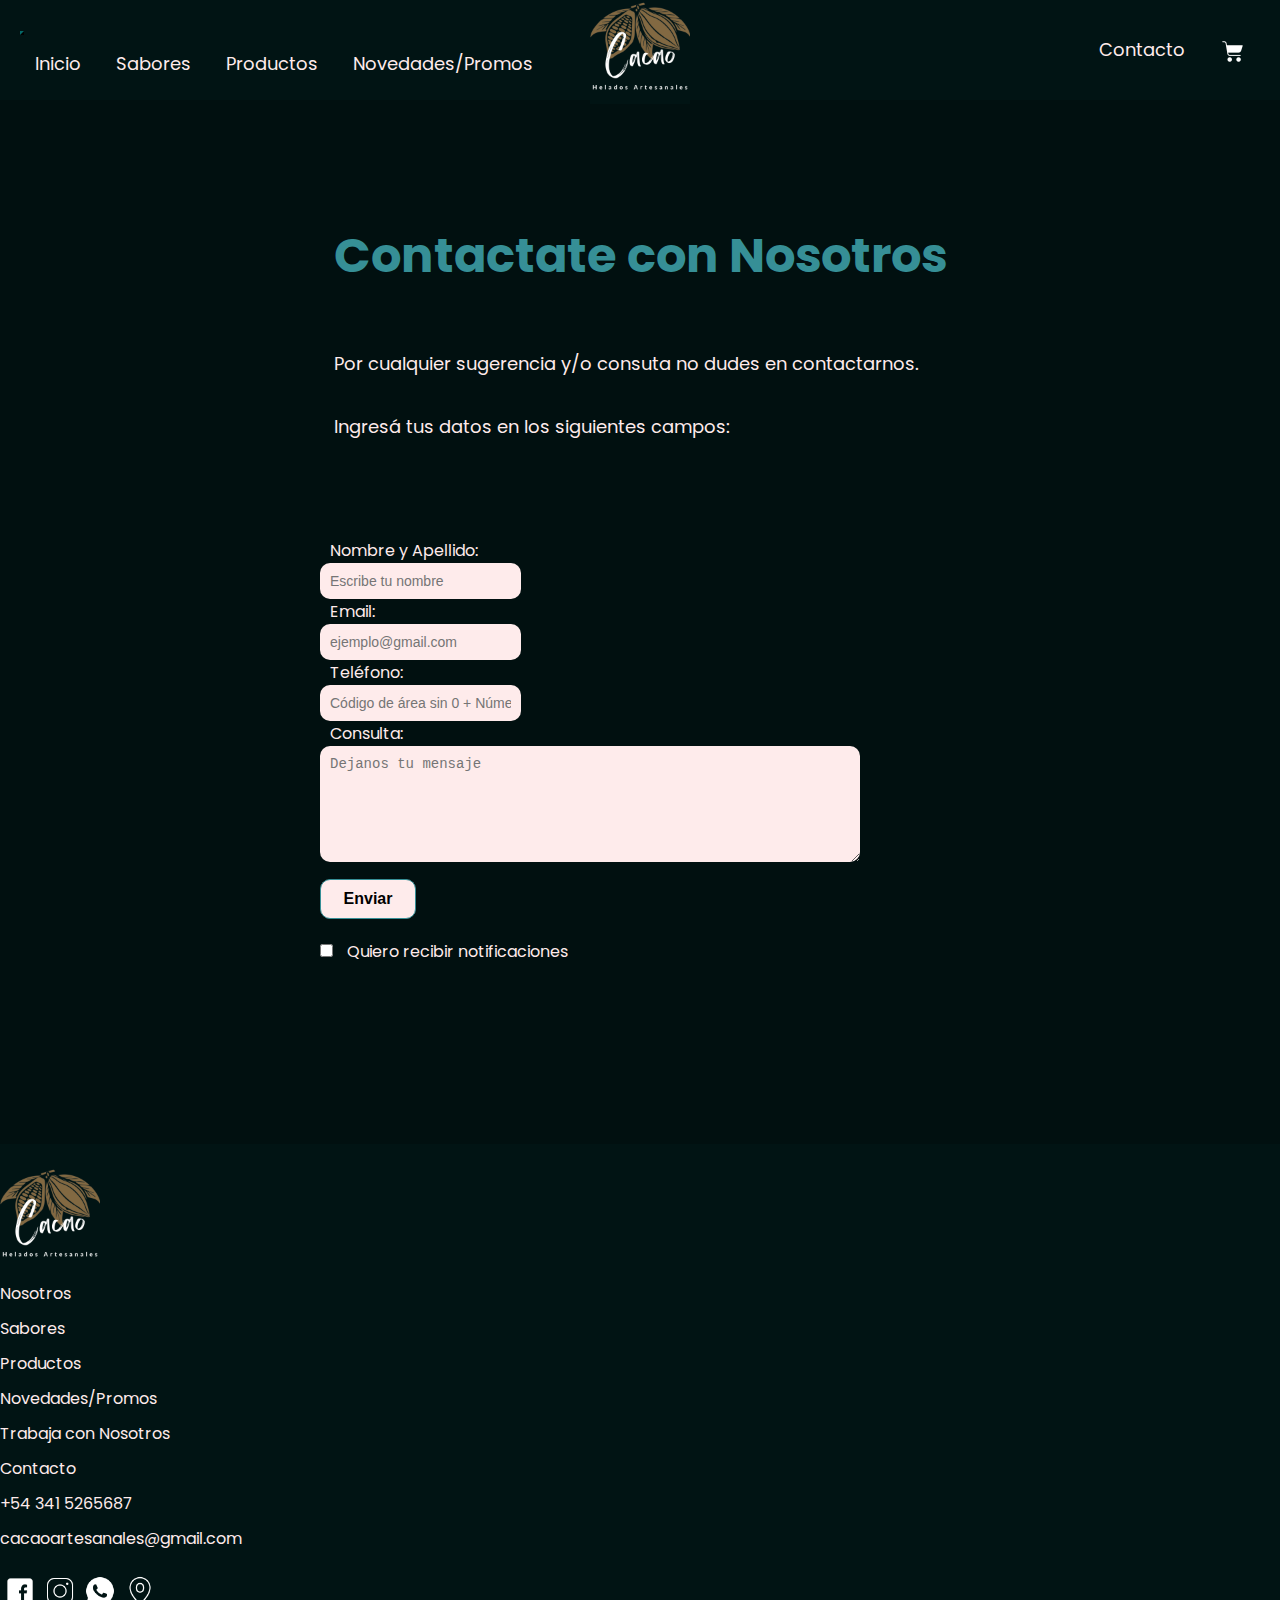
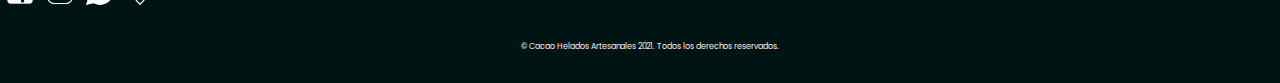
==== contacto.html @ 09f4a3fc "Cambio de imagenes" ====
<!DOCTYPE html>
<html lang="en">

<head>
    <meta charset="UTF-8">
    <meta http-equiv="X-UA-Compatible" content="IE=edge">
    <meta name="viewport" content="width=device-width, initial-scale=1.0">

    <!-- Normalize CSS-->
    <link rel="stylesheet" href="css/normalize.css">

    <!--  Bootstrap CSS -->
    <link href="https://cdn.jsdelivr.net/npm/bootstrap@5.1.3/dist/css/bootstrap.min.css" rel="stylesheet"
        integrity="sha384-1BmE4kWBq78iYhFldvKuhfTAU6auU8tT94WrHftjDbrCEXSU1oBoqyl2QvZ6jIW3" crossorigin="anonymous">

    <!-- CSS -->
    <link rel="stylesheet" href="css/style.css">

    <!-- Google Fonts (Aclaración: no toma la opción Import por CSS) -->
    <link rel="preconnect" href="https://fonts.googleapis.com">
    <link rel="preconnect" href="https://fonts.gstatic.com" crossorigin>
    <link href="https://fonts.googleapis.com/css2?family=Poppins&display=swap" rel="stylesheet">

    <title>Cacao Helados Artesanales</title>
</head>

<body>
    <!-- Header -->
    <header>
        <!-- Bootstrap Nav -->
        <nav class="navbar navbar-expand-lg navbar-dark primera-lista">
            <div>
                <button class="custom-toggler navbar-toggler" type="button" data-bs-toggle="collapse"
                    data-bs-target="#navbarSupportedContent" aria-controls="navbarSupportedContent"
                    aria-expanded="false" aria-label="Toggle navigation">
                    <span class="navbar-toggler-icon"></span>
                </button>
                <div class="collapse navbar-collapse" id="navbarSupportedContent">
                    <ul class="navbar-nav me-auto mb-2 mb-lg-0 dropdown-menu dropdown-menu-end custom-dropdown">
                        <li>
                            <a class="active" aria-current="page" href="index.html">Inicio</a>
                        </li>
                        <li>
                            <a href="sabores.html">Sabores</a>
                        </li>
                        <li>
                            <a href="productos.html">Productos</a>
                        </li>
                        <li>
                            <a href="novedades-promos.html">Novedades/Promos</a>
                        </li>
                    </ul>
                </div>
            </div>
        </nav>
        <div class="logo">
            <a href="index.html">
                <img class="logo-img" src="images/logo-negocio.png" alt="Logo Cacao Helados Artesanales">
            </a>
        </div>
        <nav class="navbar navbar-expand-lg segunda-lista">
            <ul class="navbar-nav">
                <li class="no-show-list"><a href="contacto.html">Contacto</a></li>
                <li><a href="index.html"><img class="carrito" src="images/icono-carrito.png"
                            alt="Icono carrito de compras"></a></li>
            </ul>
        </nav>
    </header>
    <!-- Contacto -->
    <section class="contacto">
        <!-- Intro -->
        <div class="intro-form">
            <h1>Contactate con Nosotros</h1>
            <p>
                Por cualquier sugerencia y/o consuta no dudes en contactarnos.
            </p>
            <p>
                Ingresá tus datos en los siguientes campos:
            </p>
        </div>
        <!-- Formulario - Bootstrap -->
        <form action="#">
            <div class="mb-3">
                <label for="nombre-apellido" class="form-label">Nombre y Apellido:</label><br>
                <input type="text" class="form-control" id="nombre-apellido" name="nombreyapellido"
                    placeholder="Escribe tu nombre"><br>
            </div>
            <div class="mb-3">
                <label for="email" class="form-label">Email:</label><br>
                <input type="email" class="form-control" id="email" name="email" placeholder="ejemplo@gmail.com"><br>
            </div>
            <div class="mb-3">
                <label for="tel" class="form-label">Teléfono:</label><br>
                <input type="text" class="form-control" id="tel" name="tel" placeholder="Código de área sin 0 + Número sin el 15"><br>
            </div>
            <div class="mb-3">
                <label for="mensaje" class="form-label">Consulta:</label><br>
                <textarea class="form-control customize-textarea" name="consulta" id="consulta" cols="60" rows="6"
                    placeholder="Dejanos tu mensaje"></textarea><br>
            </div>
            <input type="submit" value="Enviar"><br>
            <div class="form-check form-switch">
                <input class="form-check-input" type="checkbox" id="suscripcion" name="aceptar">
                <label class="form-check-label" for="suscripcion">Quiero recibir notificaciones</label><br>
            </div>
        </form>
    </section>
    <!-- Footer - Bootstrap -->
    <footer class="container-fluid">
        <div class="row align-items-center justify-content-around">
            <div class="col-12 col-lg-2 align-self-start div-footer">
                <img src="images/logo-negocio.png" alt="Logo Cacao Helados Artesanales">
            </div>
            <div class="col-12 col-lg-2 align-self-start div-footer">
                <a href="#nosotros">Nosotros</a>
                <a href="sabores.html">Sabores</a>
            </div>
            <div class="col-12 col-lg-2 align-self-start div-footer">
                <a href="productos.html">Productos</a>
                <a href="novedades-promos.html">Novedades/Promos</a>
            </div>
            <div class="col-12 col-lg-2 align-self-start div-footer">
                <a href="contacto.html">Trabaja con Nosotros</a>
            </div>
            <div class="col-12 col-lg-auto align-self-start div-footer">
                <a href="contacto.html">Contacto</a>
                <p>
                    +54 341 5265687
                </p>
                <p>
                    cacaoartesanales@gmail.com
                </p>
            </div>
        </div>
        <div class="row align-items-center justify-content-center">
            <div class="col-12 justify-content-center socialmedia">
                <a href="https://www.facebook.com/">
                    <img src="images/icono-facebook.png" alt="Icono logo facebook">
                </a>
                <a href="https://www.instagram.com/">
                    <img src="images/icono-instagram.png" alt="Icono logo instagram">
                </a>
                <a href="https://www.whatsapp.com/">
                    <img src="images/icono-whatsapp.png" alt="Icono logo whatsapp">
                </a>
                <a href="https://goo.gl/maps/V7QZCVcRKYH2FCdX8">
                    <img src="images/icono-ubicacion.png" alt="Icono logo ubicación">
                </a>
            </div>
        </div>
        <div class="row justify-content-center">
            <p class="col-12 copyright">
                &copy; Cacao Helados Artesanales 2021. Todos los derechos reservados.
            </p>
        </div>
    </footer>

    <!-- Bootstrap Bundle with Popper -->
    <script src="https://cdn.jsdelivr.net/npm/bootstrap@5.1.3/dist/js/bootstrap.bundle.min.js"
        integrity="sha384-ka7Sk0Gln4gmtz2MlQnikT1wXgYsOg+OMhuP+IlRH9sENBO0LRn5q+8nbTov4+1p"
        crossorigin="anonymous"></script>
</body>

</html>
---- css/style.css ----
* {
    margin: 0;
    padding: 0;
}
/* HTML Index */
body {
    font-family: 'Poppins', sans-serif;
    width: 100%;
    background-color: #011010;
    overflow-x: hidden;
}
/* Header */ 
header {
    display: flex;
    width: 100%;
    height: 100px;
    align-items: center;
    justify-content: space-between;
    align-content: space-around;
    position: sticky;
    top: 0;
    z-index: 1;
    background-color: rgb(1, 20, 20);
}
nav{
    height: 100%;
    font-size: 18px;
    padding: 0 20px;
    box-sizing: border-box;
}
.custom-toggler.navbar-toggler {
    border-color: rgb(1, 20, 20);
  }
.navbar-dark .navbar-toggler-icon {
    background-image: url('../images/icono-menu.png');
}
ul {
    flex-wrap: wrap;
    list-style: none;
}
.custom-dropdown {
    background-color: rgb(1, 20, 20);
    border: none;
    font-size: 18px;
    padding: 0;
}
li {
    display: inline-flex;
    padding: 10px 15px;
    background-color: rgb(1, 20, 20);
}
li a:link, li a:hover, li a:visited, li a:active {
    text-decoration: none;
}
li a:link, li a:visited, li a:active {
    color: #feebeb;
}
li a:hover {
    color: rgb(54, 143, 150);
}
.logo {
    display: flex;
    background-color: rgb(1, 20, 20);
}
.logo-img {
    width: 100px;
    height: 100px;
}
.primera-lista {
    display: flex;
    justify-content: flex-start;
    align-items: center;
    width: 45%;
}
.segunda-lista {
    display: flex;
    justify-content: flex-end;
    align-items: center;
    width: 45%;
}
.carrito {
    width: 25px;
    height: 25px;
    vertical-align: middle;
}
/* Portada */
.fondo-portada{
    margin-left: auto;
    margin-right: auto;
    width: 100%;
}
/* Frase marca */
.frase-marca {
    display: flex;
    justify-content: center;
    padding: 80px;
    font-size: 30px;
    color: #feebeb;
    overflow: hidden;
    white-space: nowrap;
}
.frase-marca p{
    text-align: center;
}
/* Nosotros */
#nosotros {
    display: flex;
    flex-direction: column;
    align-items: center;
    width: 100%;
}
h1 {
    padding: 40px;
    font-size: 48px;
    font-weight: bold;
    color: rgb(54, 143, 150);
    text-align: center;
}
.flex-container {
    display: flex;
    flex-direction: row;
    flex-wrap: nowrap;
    align-items: center;
    justify-content: space-around;
}
h2 {
    padding: 20px;
    font-size: 28px;
    text-align: left;
    color: rgb(54, 143, 150);
}
#nosotros .texto-nosotros {
    width: 45%;
    height: 550px;
}
.texto-nosotros p {
    padding-left: 20px;
    padding-right: 20px;
    padding-bottom: 100px;
    font-size: 16px;
    color: #feebeb;
}
/* Galería de imágenes - Bootstrap */
.galeria {
    display: flex;
    align-items: center;
    width: 45%;
    overflow: hidden;
    box-sizing: border-box;
    justify-content: center;
}
.carousel-item img {
    object-fit: cover;
    height: 500px;
}
/* Servicios */
#servicios {
    display: flex;
    flex-direction: column;
    align-items: center;
    width: 100%;
    padding: 100px 0;
}
h4 {
    padding-top: 80px;
    padding-bottom: 40px;
    font-size: 28px;
    font-weight: bold;
    color: rgb(54, 143, 150);
}
.flex-container-servicios {
    display: flex;
    flex-direction: row;
    flex-wrap: wrap;
    justify-content: space-around;
    width: 100%;
}
#servicios .div-servicios {
    display: flex;
    align-items:center;
    width: 40%;
    margin-bottom: 10px;
    border: 0.5px solid rgb(54, 143, 150);
    background-color: white;
}
.div-servicios img {
    width: 60px;
    height: 60px;
    padding: 10px;
}
p.recuadro {
    font-size: 10px;
    color: black;
}
p.recuadro a:link, p.recuadro a:visited, p.recuadro a:hover, p.recuadro a:active {
    text-decoration: none;
    color: rgb(54, 143, 150);
}
/* Ubicación */
.ubicacion-mapa {
    display: flex;
    flex-direction: column;
    align-items: center;
    justify-content: center;
}
.ubicacion {
    padding-top: 80px;
    font-size: 18px;
    color: #feebeb;
}
.no-show-div {
    display: none;
}
.mapa {
    margin-bottom: 80px;
}
/* Footer */
footer {
    padding: 20px 0;
    background-color: rgb(1, 20, 20);
    box-sizing: border-box;
    overflow-x: hidden;
}
footer img {
    width: 100px;
    height: 100px;
}
.div-footer a{
    display: block;
    margin-top: 10px;
}
.div-socialmedia a{
    text-decoration: none;
}
.div-footer p{
    margin-top: 10px;
    color: #feebeb;
    word-wrap: break-word;
}
footer .socialmedia {
    display: flex;
    padding: 20px 0;
    box-sizing: border-box;
}
footer .socialmedia img {
    vertical-align: top;
    width: 30px;
    height: 30px;
    margin: 5px;
}
footer p.copyright {
    width: 100%;
    padding: 10px;
    font-size: 8px;
    text-align: center;
    color: #feebeb;
}
.div-footer a:link, .div-footer a:hover, .div-footer a:visited, .div-footer a:active {
    text-decoration: none;
}
.div-footer a:link, .div-footer a:visited, .div-footer a:active {
    color: #feebeb;
}
.div-footer a:hover {
    color: rgb(54, 143, 150);
}
/*Fin HTML Index */

/* HTML Sabores */
/* Nuestros Sabores */
#seccion-sabores {
    display: flex;
    flex-direction: column;
    justify-content: space-between;
    align-items: center;
    width: 100%;
    padding: 80px 0;
}
h2.subtitulo-sabores {
    padding-bottom: 60px;
}
/* Primer bloque - Clásicos */
.clasicos {
    display: flex;
    flex-direction: row;
    flex-wrap: nowrap;
    justify-content: space-around;
    align-items: flex-start;
    width: 100%;
}
.sabor {
    width: 20%;
    height: max-content;
    text-align: center;
    line-height: 2;
}
.sabor h3 {
    font-size: 20px;
    color: #feebeb;
}
.sabor .lista-sabores {
    border-top: 1px solid rgb(54, 143, 150);
    font-size: 16px;
    padding: 20px 0px;
    margin-bottom: 100px;
    color: #feebeb;
}
.sabor .lista-sabores:hover {
    box-shadow: 0px 0px 2px 1px rgb(54, 143, 150);
}
/* Segundo bloque: Edición Limitada */
.sabor-dos {
    text-align: center;
    margin: 0 100px 60px 100px;
    /*Transición*/
    transition: all 2s;
    transition-timing-function: ease-out;
}
    /* Transformación */
.sabor-dos:hover {
    transform: scale(1.1);
}
.sabor-dos h3 {
    font-size: 20px;
    color: #feebeb;
}
.sabor-dos img {
    width: 90%;
    object-fit: cover;
    height: auto;
    margin-top: 10px;
    border: none;
}
.sabor-dos img:hover {
    box-shadow: 0px 0px 2px 1px rgb(54, 143, 150);
}
/* Fin HTML Sabores */

/* HTML Productos */
#seccion-productos {
    padding: 80px 0;
}
.principal {
    padding-bottom: 80px;
}
.productos {
    width: 100%;
    height: 550px;
    margin-bottom: 60px;
}
.productos .bloque {
    line-height: 2;
    margin: 0px 40px;
}
.bloque h2 {
    text-align: center;
    padding: 10px;
    color: #feebeb;
}
.bloque .lista-productos {
    text-align: center;
    vertical-align: middle;
    font-size: 18px;
    border-top: 1px solid rgb(54, 143, 150);
    border-bottom: 1px solid rgb(54, 143, 150);
    padding: 20px 0px;
    color: #feebeb;
}
.bloque .lista-productos:hover {
    box-shadow: 0px 0px 2px 1px rgb(54, 143, 150);
}
/* Imágenes a los costados */
.productos .img-costados {
    height: 450px;
    object-fit: cover;
}
/*Recuadro pedidos */
.pedidos {
    display: flex;
    flex-direction: column;
    align-items: center;
    justify-content: space-around;
    width: 100%;
    margin: 60px 0;
    /* Transición */
    transition: all 1s;
}
    /* Transformación */
.pedidos:hover {
    transform:scale(1.5);
}
.pedidos .icono-pedidos {
    width: 80px;
    height: 80px;
    align-self: center;
}
.pedidos p {
    font-size: 20px;
    color: #feebeb;
}
/* Fin HTML Productos*/

/* HTML Novedades/Promos */
#novedades-promos {
    width: 80%;
    margin: auto;
    flex-direction: column;
    align-items: center;
    justify-content: space-around;
    padding: 80px 0;
    overflow: hidden;
}
.promos {
    height: 300px;
    width: 100%;
    flex-direction: column;
    flex-wrap: wrap;
    border: none;
    margin-bottom: 80px;
    padding: 10px;
}
.promos:hover {
    box-shadow: 0px 0px 2px 1px rgb(54, 143, 150);
}
.promos h2 {
    text-align: left;
    color: #feebeb;
}
.promos p, .promos a {
    padding: 20px;
    font-size: 18px;
    color: #feebeb;
}
.promos a:link, .promos a:visited, .promos a:hover, .promos a:active {
    color: #feebeb;
    text-decoration: none;
    font-weight: bold;
}
.promos img {
    height: auto;
    object-fit: cover;
}
/* Fin HTML Novedades/Promos */

/* HTML Contacto */
/* Intro */
.contacto {
    display: flex;
    flex-direction: column;
    align-items: center;
    padding: 80px 0;
}
.intro-form {
    padding: 0 0 80px 0;
}
.intro-form p {
    padding-left: 40px;
    color: #feebeb;
    text-align: left;
    line-height: 3.5;
    font-size: 18px;
}
/* Formulario */
form {
    width: 50%;
    margin: auto;
    margin-bottom: 100px;
    text-align: left;
}
input[type=text], input[type=email] {
    padding: 10px;
    font-size: 14px;
    background-color: #feebeb;
    border-radius: 10px;
    border: none;
    box-sizing: border-box;
}
.customize-textarea {
    padding: 10px;
    font-size: 14px;
    background-color: #feebeb;
    border-radius: 10px;
    border: none;
    box-sizing: border-box;
}
input[type=text]:focus, input[type=email]:focus {
    border: 3px solid rgb(54, 143, 150);
}
textarea:focus {
    border: 3px solid rgb(54, 143, 150);
}
input[type=submit] {
    width: 15%;
    padding: 10px 0;
    margin: 10px 0 20px 0;
    text-align: center;
    font-size: 16px;
    font-weight: bold;
    background-color: #feebeb;
    border-radius: 10px;
    border: 1px solid rgb(54, 143, 150);
    box-sizing: border-box;
}
label {
    color: #feebeb;
    font-size: 16px;
    padding-left: 10px;
}
label[for=suscripcion] {
    padding: 0 10px;
}
/* Fin HTML Contacto */

/* Media Queries */
/* For Mobile */
@media only screen and (max-width: 767px) {
    /* INDEX */
    header {
        justify-content: space-around;
    }
    nav ul li.no-show-list {
        display: none;
    }
    .carrito {
        display: inline-flex;
        width: 50px;
        height: 50px;
    }
    .fondo-portada{
        height: 100vh;
        object-fit: cover;
    }
    .frase-marca {
        font-size: 20px;
        padding: 60px;
        text-align: center;
        white-space:normal;
    }
    h1 {
        font-size: 36px;
        padding: 30px;
    }
    .flex-container {
        flex-direction: column;
        padding: 0 60px;
    }
    h2 {
        font-size: 20px;
        text-align: center;
    }
    #nosotros .texto-nosotros {
        width: 75%;
        height: auto;
        text-align: center;
    }
    .texto-nosotros p {
        font-size: 14px;
        padding-bottom: 80px;
    }
    .galeria {
        width: 75%;
        height: 350px;
        justify-content: center;
        background-position: center;
        background-repeat: no-repeat;
        background-size: cover;
        background-image: url('../images/index-mobile.jpg');
    }
    .carousel {
        display: none;
    }
    #servicios {
        padding: 60px 0;
    }
    h4 {
        font-size: 20px;
        padding-top: 60px;
    }
    .flex-container-servicios {
        flex-direction: column;
        flex-wrap: nowrap;
        align-items: center;
    }
    #servicios .div-servicios {
        align-items:center;
        width: 75%;
        box-sizing: border-box;
    }
    .div-servicios img {
        width: 40px;
        height: 40px;
    }
    p.recuadro {
        padding: 10px;
    }
    .ubicacion-mapa {
        box-sizing: border-box;
        width: 100%;
        overflow-x: hidden;
    }
    .ubicacion {
        font-size: 14px;
        padding: 30px 0 20px 0;
    }
    .mapa {
        display: none;
    }
    .no-show-div {
        display: flex;
        flex-direction: column;
        color: #feebeb;
        width: 30%;
        align-items: center;
        justify-content: space-between;
        margin-bottom: 60px;
        font-size: 14px;
    }
    .no-show-div img {
        width: 25px;
        height: 25px;
    }
    footer img {
        width: 100px;
        height: 100px;
    }
    footer .div-footer {
        width: 100%;
        text-align: center;
        padding-left: 0;
        padding-top: 10px;
    }
    footer .socialmedia {
        padding: 10px 0;
    }
    footer .socialmedia img {
        margin: 10px;
    }
    footer p.copyright {
        padding: 10px 0;
    }
    /* FIN INDEX */
    /* SABORES */
    .clasicos {
        flex-direction: column;
        align-items: center;
    }
    .sabor {
        width: 50%;
    }
    .sabor h3 {
        font-size: 18px;
    }
    .sabor .lista-sabores {
        font-size: 14px;
        margin-bottom: 80px;
    }
    .ed-limitada {
        display: flex;
        flex-direction: column;
        align-items: center;
        overflow: hidden;
    }
    .sabor-dos {
        width: 60%;
        margin-bottom: 80px;
        align-self: center;
    }
    .sabor-dos h3 {
        font-size: 18px;
    }
    .sabor-dos img {
        width: 100%;
        height: auto;
        max-height: 400px;
    }
    /* FIN SABORES */
    /* PRODUCTOS */
    .principal {
        padding-bottom: 30px;
    }
    .productos {
        height: auto;
    }
    .productos .bloque {
        margin: 40px 0;
        line-height: 1.5;
    }
    .bloque .lista-productos {
        font-size: 14px;
    }
    .productos .img-costados {
        height: auto;
        max-height: 300px;
    }
    .pedidos .icono-pedidos {
        width: 50px;
        height: 50px;
    }
    .pedidos p {
        font-size: 16px;
    }
    /* FIN PRODUCTOS */
    /* NOVEDADES/PROMOS */
    #novedades-promos {
        width: 80%;
        margin: auto;
    }
    .promos {
        height: max-content;
        width: 100%;
        box-sizing: border-box;
        border-top: 1px solid rgb(54, 143, 150);
        border-bottom: 1px solid rgb(54, 143, 150);
    }
    .promos h2 {
        text-align: center;
        padding: 10px;
    }
    .promos p, .promos a {
        padding: 20px 10px;
        font-size: 14px;
        text-align: center;
        word-wrap: break-word;
    }
    .custom-link {
        text-align: center;
        padding: 10px 0;
    }
    .promos img {
        height: auto;
        max-height: 210px;
        padding: 10px 0;
    }
    /* FIN NOVEDADES/PROMOS */
    /* CONTACTO */
    .intro-form {
        padding: 0 0 60px 0;
    }
    .intro-form p {
        text-align: center;
        line-height: 2;
        font-size: 14px;
        padding: 0 40px;
    }
    form {
        width: 65%;
        height: auto;
    }
    input[type=text], input[type=email] {
        font-size: 12px;
    }
    textarea {
        font-size: 12px;
    }
    input[type=submit] {
        width: 25%;
        font-size: 14px;
    }
    label {
        font-size: 14px;
    }
    /* FIN CONTACTO */
}

/* For Tablets */
@media only screen and (min-width: 768px) and (max-width: 992px) {
     /* INDEX */
     header {
        justify-content: space-around;
    }
    nav ul li.no-show-list {
        display: none;
    }
    .logo {
        width: 100px;
    }
    .carrito {
        display: inline-flex;
        width: 50px;
        height: 50px;
    }
    .fondo-portada{
        height: 100vh;
        object-fit: cover;
    }
    .frase-marca {
        font-size: 24px;
        padding: 60px;
        text-align: center;
    }
    h1 {
        font-size: 40px;
        padding: 30px;
    }
    .flex-container {
        flex-direction: column;
        padding: 0 60px;
        box-sizing: border-box;
    }
    h2 {
        font-size: 24px;
        text-align: center;
    }
    #nosotros .texto-nosotros {
        width: 75%;
        height: auto;
        text-align: center;
    }
    .texto-nosotros p {
        font-size: 16px;
        padding-bottom: 80px;
    }
    .galeria {
        width: 75%;
        height: 400px;
        justify-content: center;
    }
    .carousel-item img {
        object-fit: cover;
        height: auto;
    }
    #servicios {
        padding: 60px 0;
    }
    h4 {
        font-size: 24px;
        padding-top: 60px;
    }
    .flex-container-servicios {
        flex-direction: column;
        flex-wrap: nowrap;
        align-items: center;
        width: 100%;
    }
    #servicios .div-servicios {
        align-items:center;
        width: 75%;
        box-sizing: border-box;
    }
    .div-servicios img {
        width: 40px;
        height: 40px;
    }
    p.recuadro {
        padding: 10px;
    }
    .ubicacion-mapa {
        box-sizing: border-box;
        width: 100%;
        overflow-x: hidden;
    }
    .ubicacion {
        font-size: 16px;
        padding: 30px 0 20px 0;
    }
    .mapa {
        width: 50%;
    }
    .mapa iframe {
        width: 100%;
        height: auto;
        margin: 0px auto;
    }
    .no-show-div {
        display: none
    }
    footer img {
        width: 100px;
        height: 100px;
    }
    footer .div-footer {
        width: 100%;
        text-align: center;
        padding-left: 0;
        padding-top: 10px;
    }
    footer .socialmedia {
        width: 50%;
        justify-content: center;
        padding-right: 0;
    }
    footer .socialmedia img {
        margin: 10px;
    }
    footer p.copyright {
        padding: 10px 0;
    }
    /* FIN INDEX */
    /* SABORES */
    .clasicos {
        flex-direction: column;
        align-items: center;
    }
    .sabor {
        width: 50%;
    }
    .sabor h3 {
        font-size: 18px;
    }
    .sabor .lista-sabores {
        font-size: 16px;
        margin-bottom: 80px;
    }
    .ed-limitada {
        flex-direction: column;
    }
    .sabor-dos {
        width: 60%;
        margin-bottom: 80px;
    }
    .sabor-dos h3 {
        font-size: 18px;
    }
    .sabor-dos img {
        width: 100%;
        height: auto;
        max-height: 500px;
    }
    /* FIN SABORES */
    /* PRODUCTOS */
    .principal {
        padding-bottom: 30px;
    }
    .productos {
        height: auto;
    }
    .productos .bloque {
        line-height: 1.5;
        margin: 40px 0;
    }
    .bloque .lista-productos {
        font-size: 16px;
    }
    .productos .img-costados {
        height: auto;
        max-height: 450px;
    }
    .pedidos .icono-pedidos {
        width: 50px;
        height: 50px;
    }
    .pedidos p {
        font-size: 18px;
    }
    /* FIN PRODUCTOS */
     /* NOVEDADES/PROMOS */
     #novedades-promos {
        width: 80%;
        margin: auto;
    }
     .promos {
        height: max-content;
        width: 100%;
        flex-direction: row;
        box-sizing: border-box;
        border-top: 1px solid rgb(54, 143, 150);
        border-bottom: 1px solid rgb(54, 143, 150);
    }
    .promos h2 {
        text-align: center;
        padding: 10px;
    }
    .promos p, .promos a {
        padding: 20px 10px;
        font-size: 16px;
        text-align: center;
        word-wrap: break-word;
    }
    .custom-link {
        text-align: center;
        padding: 10px 0;
    }
    .promos img {
        height: auto;
        max-height: 320px;
        padding: 10px 0;
    }
    /* FIN NOVEDADES/PROMOS */
    /* CONTACTO */
    .intro-form {
        padding: 0 0 60px 0;
    }
    .intro-form p {
        line-height: 2.5;
        font-size: 16px;
        padding-left: 30px;
    }
    form {
        width: 60%;
        height: auto;
    }
    input[type=text], input[type=email] {
        font-size: 12px;
    }
    textarea {
        font-size: 14px;
    }
    input[type=submit] {
        width: 25%;
        font-size: 16px;
    }
    label {
        font-size: 16px;
    }
    /* FIN CONTACTO */
}
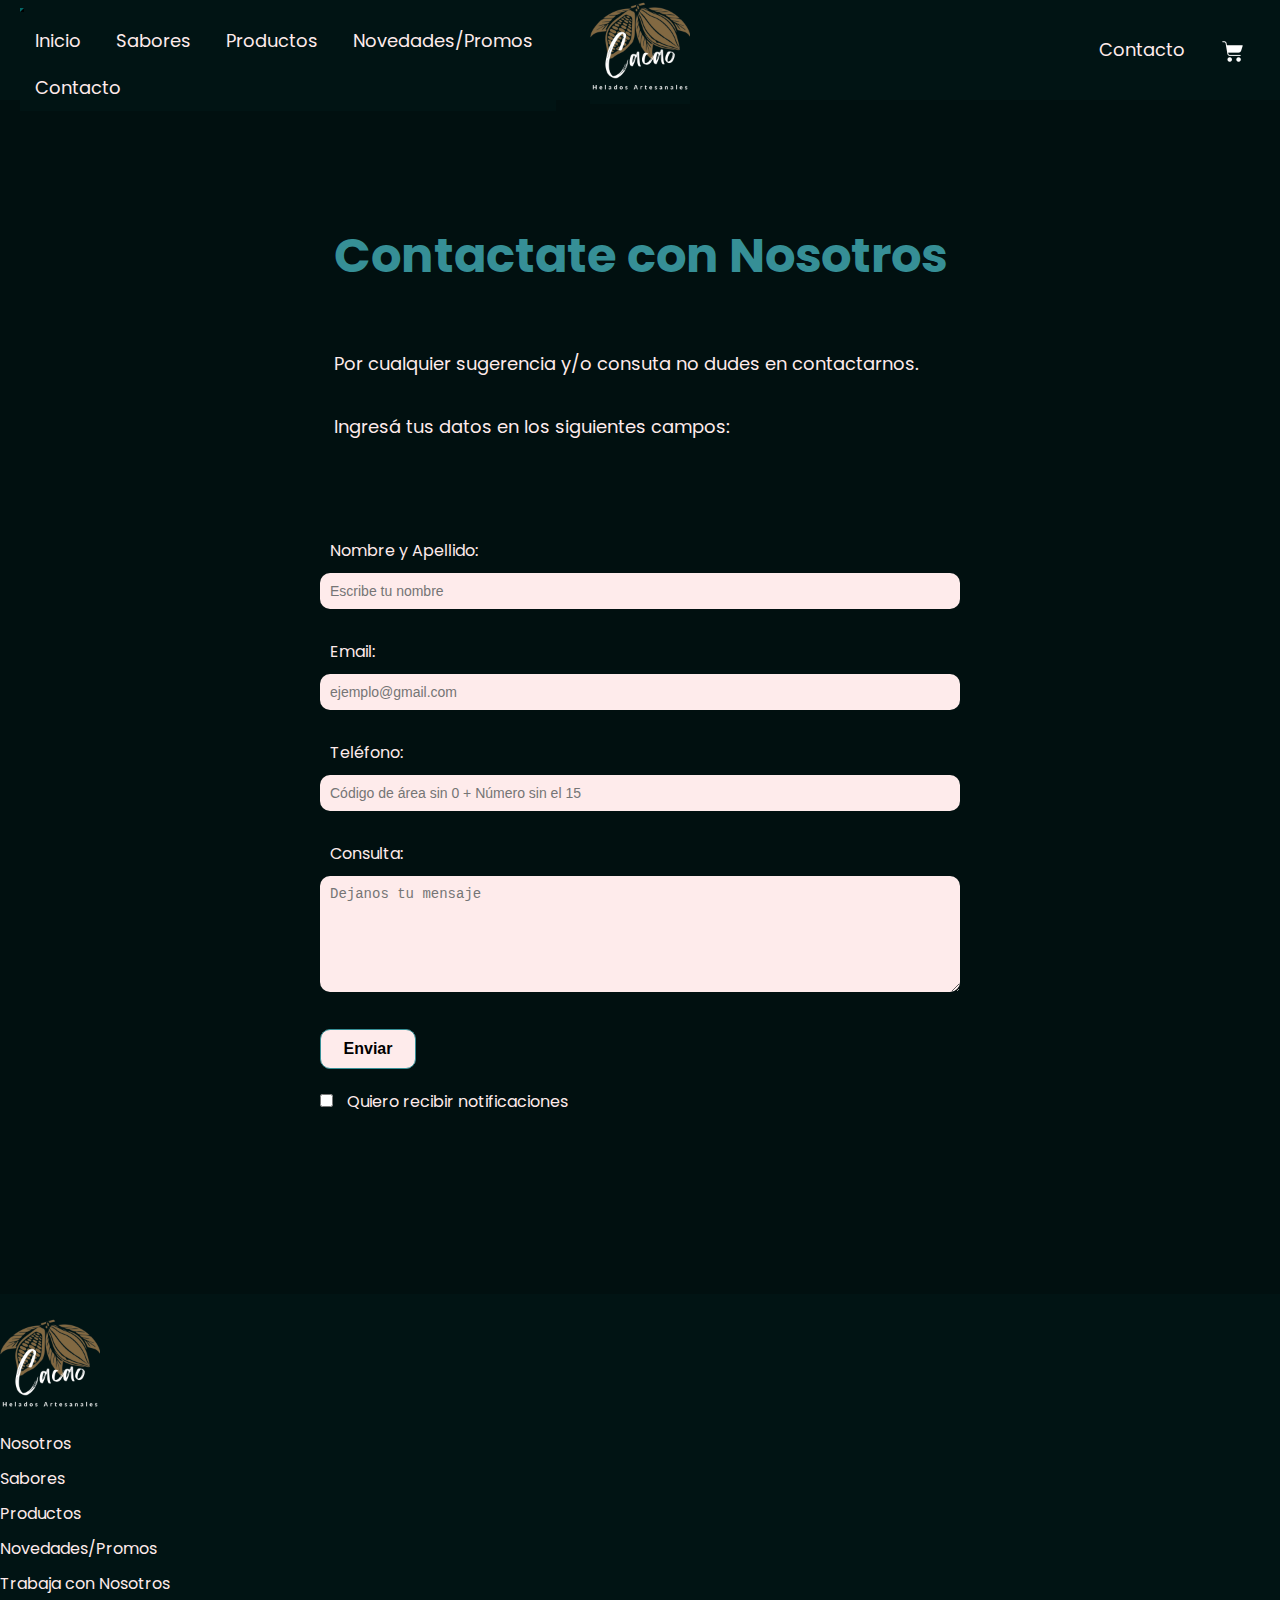
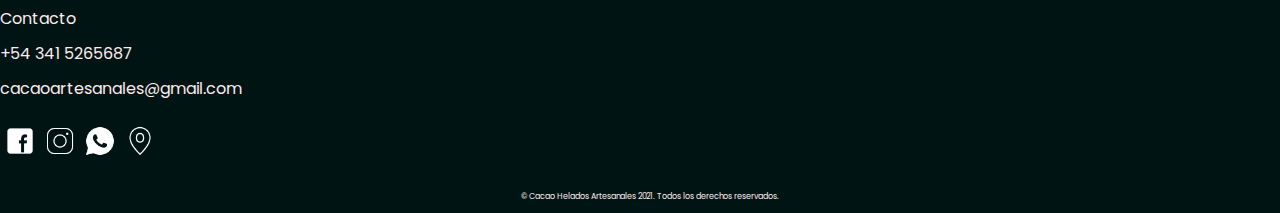
==== commit 0e9315ac: "Modificación contacto.html y css" ====
--- a/contacto.html
+++ b/contacto.html
@@ -37,17 +37,20 @@
                 </button>
                 <div class="collapse navbar-collapse" id="navbarSupportedContent">
                     <ul class="navbar-nav me-auto mb-2 mb-lg-0 dropdown-menu dropdown-menu-end custom-dropdown">
-                        <li>
+                        <li class="borde-inferior">
                             <a class="active" aria-current="page" href="index.html">Inicio</a>
                         </li>
-                        <li>
+                        <li class="borde-inferior">
                             <a href="sabores.html">Sabores</a>
                         </li>
-                        <li>
+                        <li class="borde-inferior">
                             <a href="productos.html">Productos</a>
                         </li>
-                        <li>
+                        <li class="borde-inferior">
                             <a href="novedades-promos.html">Novedades/Promos</a>
+                        </li>
+                        <li class="borde-inferior d-lg-none d-inline-flex">
+                            <a href="contacto.html">Contacto</a>
                         </li>
                     </ul>
                 </div>
@@ -80,24 +83,16 @@
         </div>
         <!-- Formulario - Bootstrap -->
         <form action="#">
-            <div class="mb-3">
-                <label for="nombre-apellido" class="form-label">Nombre y Apellido:</label><br>
-                <input type="text" class="form-control" id="nombre-apellido" name="nombreyapellido"
-                    placeholder="Escribe tu nombre"><br>
-            </div>
-            <div class="mb-3">
-                <label for="email" class="form-label">Email:</label><br>
-                <input type="email" class="form-control" id="email" name="email" placeholder="ejemplo@gmail.com"><br>
-            </div>
-            <div class="mb-3">
-                <label for="tel" class="form-label">Teléfono:</label><br>
-                <input type="text" class="form-control" id="tel" name="tel" placeholder="Código de área sin 0 + Número sin el 15"><br>
-            </div>
-            <div class="mb-3">
-                <label for="mensaje" class="form-label">Consulta:</label><br>
-                <textarea class="form-control customize-textarea" name="consulta" id="consulta" cols="60" rows="6"
-                    placeholder="Dejanos tu mensaje"></textarea><br>
-            </div>
+            <label for="nombre-apellido">Nombre y Apellido:</label><br>
+            <input type="text" id="nombre-apellido" name="nombreyapellido" placeholder="Escribe tu nombre"><br>
+            <label for="email">Email:</label><br>
+            <input type="email" id="email" name="email" placeholder="ejemplo@gmail.com"><br>
+            <label for="tel">Teléfono:</label><br>
+            <input type="text" id="tel" name="tel"
+                placeholder="Código de área sin 0 + Número sin el 15"><br>
+            <label for="mensaje">Consulta:</label><br>
+            <textarea name="consulta" id="consulta" cols="60" rows="6"
+                placeholder="Dejanos tu mensaje"></textarea><br>
             <input type="submit" value="Enviar"><br>
             <div class="form-check form-switch">
                 <input class="form-check-input" type="checkbox" id="suscripcion" name="aceptar">
--- a/css/style.css
+++ b/css/style.css
@@ -30,9 +30,12 @@
 }
 .custom-toggler.navbar-toggler {
     border-color: rgb(1, 20, 20);
+    color: transparent;
   }
 .navbar-dark .navbar-toggler-icon {
     background-image: url('../images/icono-menu.png');
+    width: 40px;
+    height: 40px;
 }
 ul {
     flex-wrap: wrap;
@@ -100,7 +103,8 @@
     white-space: nowrap;
 }
 .frase-marca p{
-    text-align: center;
+    /*text-align: center;*/
+    margin-bottom: 0;
 }
 /* Nosotros */
 #nosotros {
@@ -179,7 +183,7 @@
     display: flex;
     align-items:center;
     width: 40%;
-    margin-bottom: 10px;
+    margin: 10px 0;
     border: 0.5px solid rgb(54, 143, 150);
     background-color: white;
 }
@@ -191,6 +195,8 @@
 p.recuadro {
     font-size: 10px;
     color: black;
+    padding: 10px 5px;
+    margin: 0;
 }
 p.recuadro a:link, p.recuadro a:visited, p.recuadro a:hover, p.recuadro a:active {
     text-decoration: none;
@@ -216,7 +222,7 @@
 }
 /* Footer */
 footer {
-    padding: 20px 0;
+    padding-top: 20px;
     background-color: rgb(1, 20, 20);
     box-sizing: border-box;
     overflow-x: hidden;
@@ -283,20 +289,25 @@
 .clasicos {
     display: flex;
     flex-direction: row;
-    flex-wrap: nowrap;
+    flex-wrap: wrap;
     justify-content: space-around;
     align-items: flex-start;
     width: 100%;
 }
 .sabor {
-    width: 20%;
+    width: 35%;
     height: max-content;
     text-align: center;
     line-height: 2;
+    margin: 0 20px;
 }
 .sabor h3 {
     font-size: 20px;
     color: #feebeb;
+}
+.sabor h3:hover {
+    background-color: #feefef;
+    color: rgb(1, 20, 20);
 }
 .sabor .lista-sabores {
     border-top: 1px solid rgb(54, 143, 150);
@@ -360,7 +371,7 @@
 .bloque .lista-productos {
     text-align: center;
     vertical-align: middle;
-    font-size: 18px;
+    font-size: 16px;
     border-top: 1px solid rgb(54, 143, 150);
     border-bottom: 1px solid rgb(54, 143, 150);
     padding: 20px 0px;
@@ -402,6 +413,7 @@
 
 /* HTML Novedades/Promos */
 #novedades-promos {
+    display: flex;
     width: 80%;
     margin: auto;
     flex-direction: column;
@@ -428,7 +440,7 @@
 }
 .promos p, .promos a {
     padding: 20px;
-    font-size: 18px;
+    font-size: 16px;
     color: #feebeb;
 }
 .promos a:link, .promos a:visited, .promos a:hover, .promos a:active {
@@ -468,15 +480,19 @@
     text-align: left;
 }
 input[type=text], input[type=email] {
+    width: 100%;
     padding: 10px;
+    margin: 10px 0 30px 0;
     font-size: 14px;
     background-color: #feebeb;
     border-radius: 10px;
     border: none;
     box-sizing: border-box;
 }
-.customize-textarea {
+textarea {
+    width: 100%;
     padding: 10px;
+    margin: 10px 0;
     font-size: 14px;
     background-color: #feebeb;
     border-radius: 10px;
@@ -492,7 +508,7 @@
 input[type=submit] {
     width: 15%;
     padding: 10px 0;
-    margin: 10px 0 20px 0;
+    margin: 20px 0 20px 0;
     text-align: center;
     font-size: 16px;
     font-weight: bold;
@@ -500,6 +516,10 @@
     border-radius: 10px;
     border: 1px solid rgb(54, 143, 150);
     box-sizing: border-box;
+}
+input[type=submit]:hover {
+    background-color: rgb(1, 20, 20);
+    color: #feebeb;
 }
 label {
     color: #feebeb;
@@ -518,6 +538,9 @@
     header {
         justify-content: space-around;
     }
+    li.borde-inferior {
+        border-bottom: 1px solid rgb(54, 143, 150);
+    }
     nav ul li.no-show-list {
         display: none;
     }
@@ -558,16 +581,16 @@
         padding-bottom: 80px;
     }
     .galeria {
+        display: none;
+    }
+    .galeria-mobile {
         width: 75%;
-        height: 350px;
-        justify-content: center;
-        background-position: center;
-        background-repeat: no-repeat;
-        background-size: cover;
-        background-image: url('../images/index-mobile.jpg');
-    }
-    .carousel {
-        display: none;
+    }
+    .galeria-mobile img {
+        width: 100%;
+        height: auto;
+        max-height: 350px;
+        object-fit: cover;
     }
     #servicios {
         padding: 60px 0;
@@ -587,8 +610,8 @@
         box-sizing: border-box;
     }
     .div-servicios img {
-        width: 40px;
-        height: 40px;
+        width: 50px;
+        height: 50px;
     }
     p.recuadro {
         padding: 10px;
@@ -635,9 +658,6 @@
     footer .socialmedia img {
         margin: 10px;
     }
-    footer p.copyright {
-        padding: 10px 0;
-    }
     /* FIN INDEX */
     /* SABORES */
     .clasicos {
@@ -707,7 +727,6 @@
     }
     .promos {
         height: max-content;
-        width: 100%;
         box-sizing: border-box;
         border-top: 1px solid rgb(54, 143, 150);
         border-bottom: 1px solid rgb(54, 143, 150);
@@ -768,6 +787,9 @@
      header {
         justify-content: space-around;
     }
+    li.borde-inferior {
+        border-bottom: 1px solid rgb(54, 143, 150);
+    }
     nav ul li.no-show-list {
         display: none;
     }
@@ -838,8 +860,8 @@
         box-sizing: border-box;
     }
     .div-servicios img {
-        width: 40px;
-        height: 40px;
+        width: 50px;
+        height: 50px;
     }
     p.recuadro {
         padding: 10px;
@@ -881,9 +903,6 @@
     }
     footer .socialmedia img {
         margin: 10px;
-    }
-    footer p.copyright {
-        padding: 10px 0;
     }
     /* FIN INDEX */
     /* SABORES */
@@ -950,7 +969,6 @@
     }
      .promos {
         height: max-content;
-        width: 100%;
         flex-direction: row;
         box-sizing: border-box;
         border-top: 1px solid rgb(54, 143, 150);
@@ -962,7 +980,7 @@
     }
     .promos p, .promos a {
         padding: 20px 10px;
-        font-size: 16px;
+        font-size: 14px;
         text-align: center;
         word-wrap: break-word;
     }
